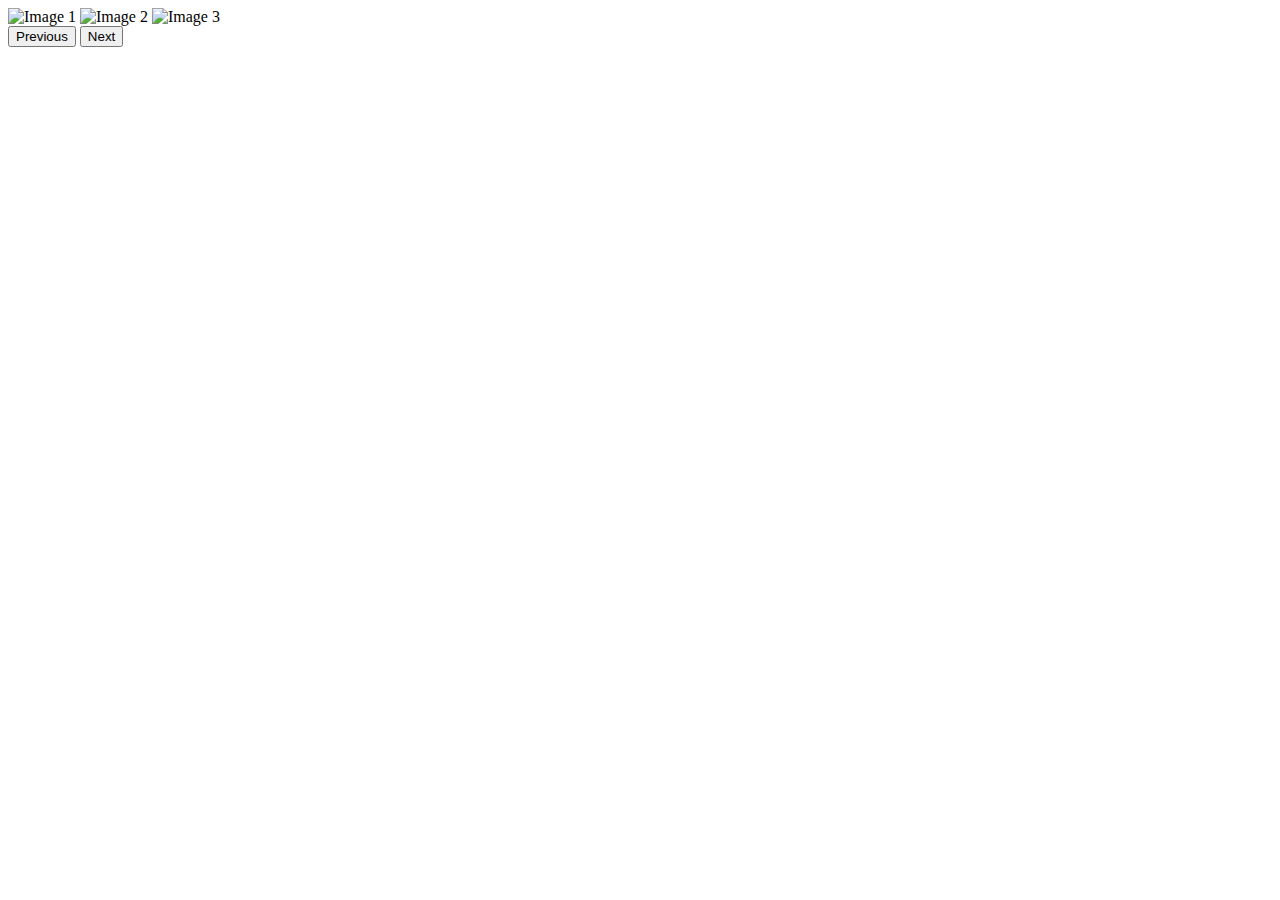
==== Alpha/index.html @ 67f6c279 "gallery html" ====
<!DOCTYPE html>
<html lang="en">
    <head>
        <meta charset="UTF-8">
        <meta name="viewport" content="width=device-width, initial-scale=1.0">
        <title>Alpha Image Gallery</title>
        <link rel="stylesheet" href="styles.css">
    </head>
    <body>
        <div class="gallery-container">
            <div class="gallery">
                <img src="https://via.placeholder.com/300" alt="Image 1" class="active">
                <img src="https://via.placeholder.com/300" alt="Image 2">
                <img src="https://via.placeholder.com/300" alt="Image 3">
            </div>
            <div class="controls">
                <button id="prev">Previous</button>
                <button id="next">Next</button>
            </div>
        </div>
        <script src="script.js"></script>
    </body>
</html>
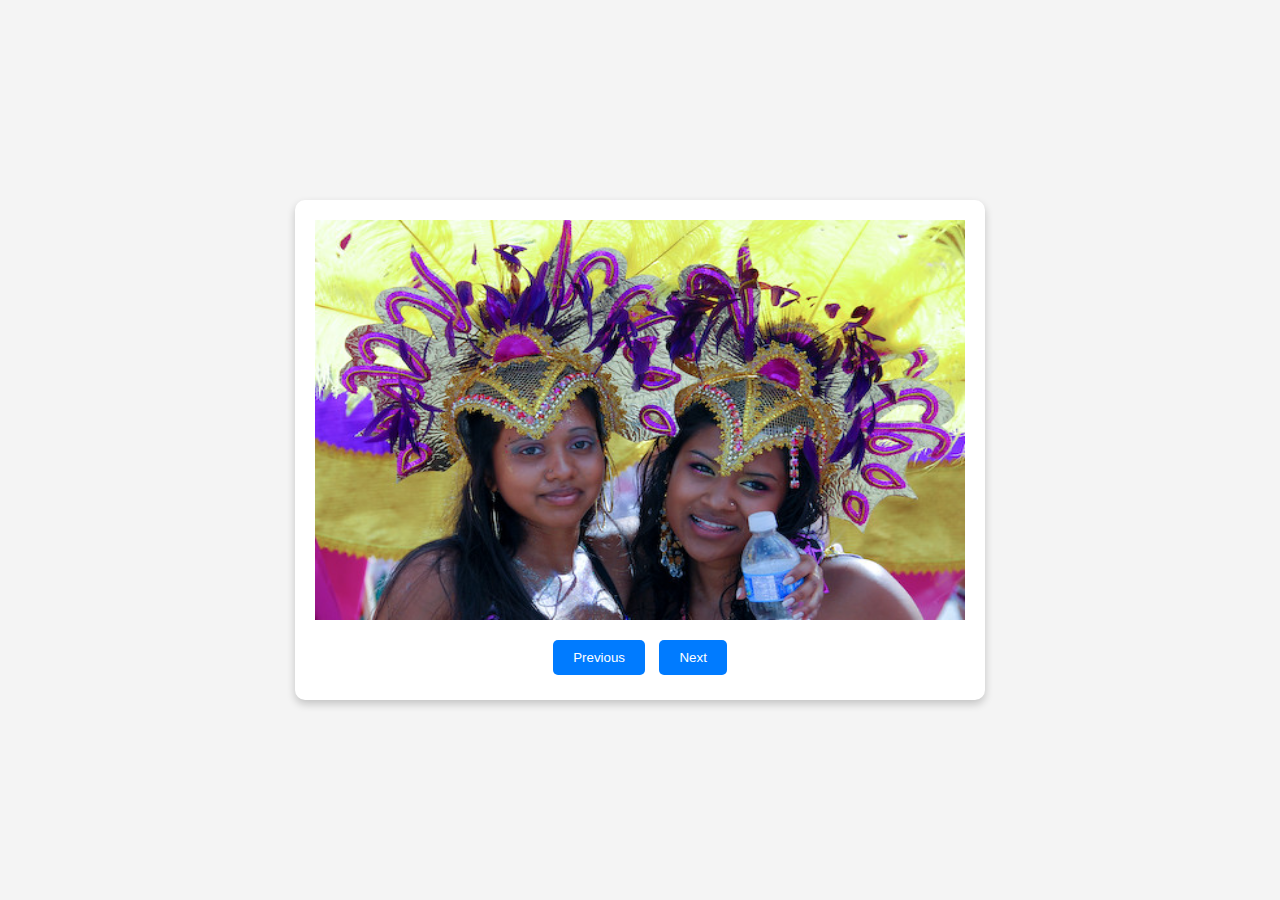
==== commit bf778d96: "The images structure" ====
--- a/Alpha/index.html
+++ b/Alpha/index.html
@@ -9,9 +9,15 @@
     <body>
         <div class="gallery-container">
             <div class="gallery">
-                <img src="https://via.placeholder.com/300" alt="Image 1" class="active">
-                <img src="https://via.placeholder.com/300" alt="Image 2">
-                <img src="https://via.placeholder.com/300" alt="Image 3">
+                <img src="images/African_beauty.jpg" alt="Sample image of African culture" class="active">
+                <img src="images/African_culture_children.jpg" alt="Image 2">
+                <img src="images/African-Culture-Festival1.jpg" alt="Image 3">
+                <img src="images/African_materials.jpg" alt="Image 4">
+                <img src="images/native hair1.webp" alt="Image 5">
+                <img src="images/African_culture_girls2.jpg" alt="Image 6">
+                <img src="images/African_culture_children2.jpg" alt="Image 7">
+                <img src="images/African_culture_boy.jpg" alt="Image 8">
+                <img src="images/African bead.jpg" alt="Image 9">
             </div>
             <div class="controls">
                 <button id="prev">Previous</button>
--- a/Alpha/styles.css
+++ b/Alpha/styles.css
@@ -0,0 +1,71 @@
+body {
+    font-family: Arial, Helvetica, sans-serif;
+    margin: 0;
+    padding: 0;
+    display: flex;
+    justify-content: center;
+    align-items: center;
+    min-height: 100vh;
+    background-color: #f4f4f4;
+}
+
+/*  Gallery Container */
+.gallery-container {
+    width: 100%;
+    max-width: 650px;
+    text-align: center;
+    box-shadow: 0 4px 8px rgba(0, 0, 0, 0.2);
+    background: #fff;
+    padding: 20px;
+    border-radius: 10px;
+}
+
+/* Gallery */
+.gallery {
+    position: relative;
+    display: flex;
+    overflow: hidden;
+    height: 400px;
+}
+
+.gallery img{
+    width: 100%;
+    height: auto;
+    display: none;
+    transition: opacity 0.5s ease-in-out;
+}
+
+.gallery img.active {
+    display: block;
+    opacity: 1.5;
+}
+
+.gallery img:hover {
+    transform: scale(1.05);
+    transition: transform 0.3s ease-in-out;
+}
+
+/* Controls */
+.controls {
+    margin-top: 15px;
+}
+
+.controls button {
+    padding: 10px 20px;
+    margin: 5px;
+    border: none;
+    border-radius: 5px;
+    background-color: #007bff;
+    color: white;
+    cursor: pointer;
+    transition: background-color 0.3s;
+}
+
+.controls button:focus {
+    outline: 2px solid #0056b3;
+    outline-offset: 2px;
+}
+
+.controls button:hover {
+    background-color: #0056b3;
+}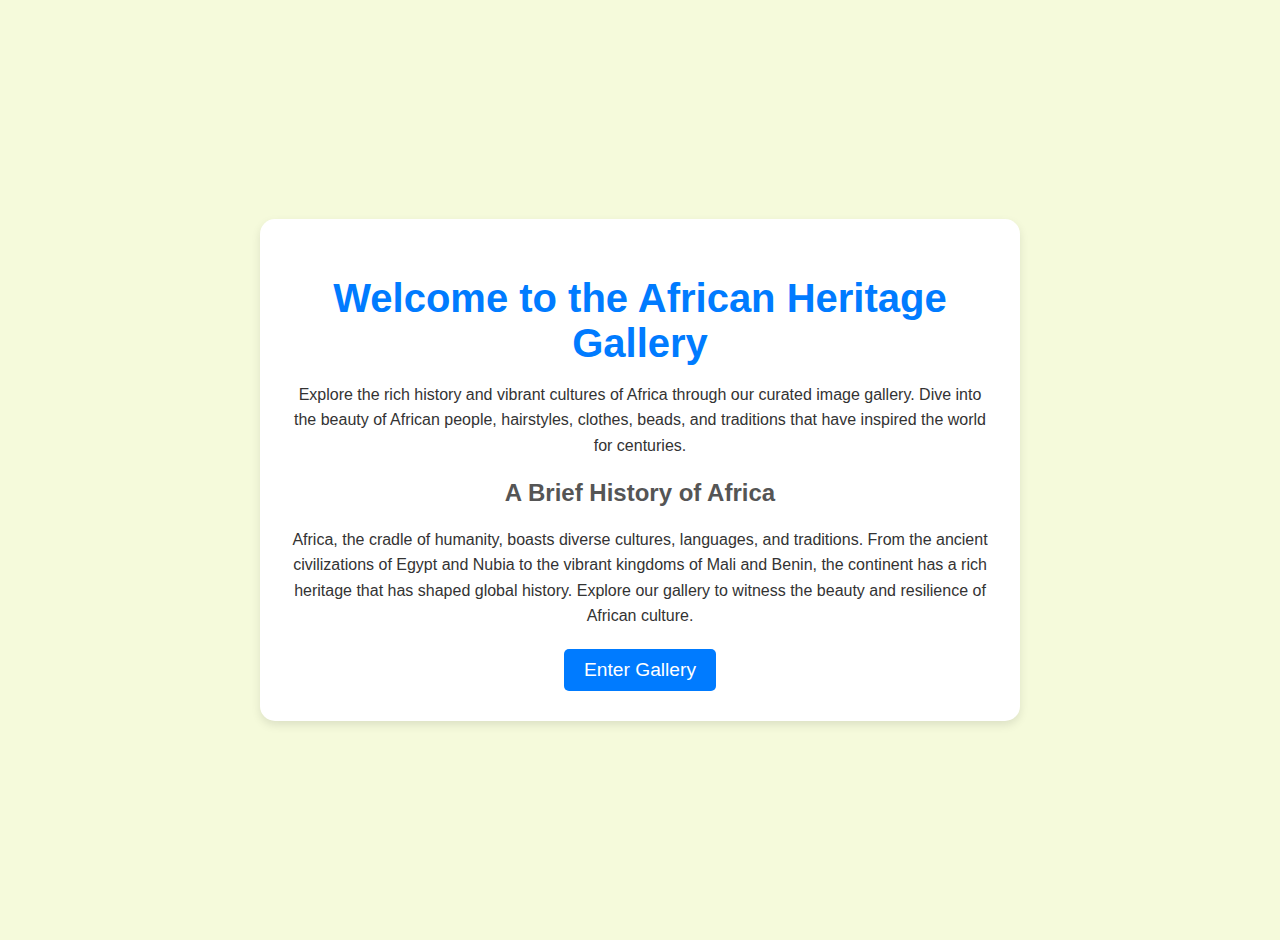
==== commit 42456d9b: "Structures" ====
--- a/Alpha/index.html
+++ b/Alpha/index.html
@@ -1,29 +1,31 @@
 <!DOCTYPE html>
 <html lang="en">
-    <head>
-        <meta charset="UTF-8">
-        <meta name="viewport" content="width=device-width, initial-scale=1.0">
-        <title>Alpha Image Gallery</title>
-        <link rel="stylesheet" href="styles.css">
-    </head>
-    <body>
-        <div class="gallery-container">
-            <div class="gallery">
-                <img src="images/African_beauty.jpg" alt="Sample image of African culture" class="active">
-                <img src="images/African_culture_children.jpg" alt="Image 2">
-                <img src="images/African-Culture-Festival1.jpg" alt="Image 3">
-                <img src="images/African_materials.jpg" alt="Image 4">
-                <img src="images/native hair1.webp" alt="Image 5">
-                <img src="images/African_culture_girls2.jpg" alt="Image 6">
-                <img src="images/African_culture_children2.jpg" alt="Image 7">
-                <img src="images/African_culture_boy.jpg" alt="Image 8">
-                <img src="images/African bead.jpg" alt="Image 9">
+<head>
+    <meta charset="UTF-8">
+    <meta name="viewport" content="width=device-width, initial-scale=1.0">
+    <title>Welcome to the Image Gallery</title>
+    <link rel="stylesheet" href="styles.css">
+</head>
+<body>
+    <div class="home-container">
+        <div class="content-box">
+            <h1>Welcome to the African Heritage Gallery</h1>
+            <p>
+                Explore the rich history and vibrant cultures of Africa through our curated image gallery.
+                Dive into the beauty of African people, hairstyles, clothes, beads, and traditions that have 
+                inspired the world for centuries.
+            </p>
+            <div class="history-section">
+                <h2>A Brief History of Africa</h2>
+                <p>
+                    Africa, the cradle of humanity, boasts diverse cultures, languages, and traditions.
+                    From the ancient civilizations of Egypt and Nubia to the vibrant kingdoms of Mali and Benin,
+                    the continent has a rich heritage that has shaped global history. Explore our gallery to witness
+                    the beauty and resilience of African culture.
+                </p>
             </div>
-            <div class="controls">
-                <button id="prev">Previous</button>
-                <button id="next">Next</button>
-            </div>
+            <button onclick="location.href='gallery.html'" class="start-button">Enter Gallery</button>
         </div>
-        <script src="script.js"></script>
-    </body>
-</html>
+    </div>
+</body>
+</html>--- a/Alpha/styles.css
+++ b/Alpha/styles.css
@@ -1,71 +1,127 @@
+/* General Body Styling */
 body {
-    font-family: Arial, Helvetica, sans-serif;
     margin: 0;
     padding: 0;
+    font-family: Arial, sans-serif;
+    background-color: #f9f9f9;
+    color: #333;
+}
+
+/* Home Page Styling */
+.home-container {
     display: flex;
     justify-content: center;
     align-items: center;
     min-height: 100vh;
-    background-color: #f4f4f4;
+    background-color: #f5fadb; /* Light lemon */
+    padding: 20px;
 }
 
-/*  Gallery Container */
-.gallery-container {
-    width: 100%;
-    max-width: 650px;
+.content-box {
+    max-width: 700px;
+    background: white;
+    border-radius: 15px;
+    box-shadow: 0 4px 10px rgba(0, 0, 0, 0.1);
+    padding: 30px;
     text-align: center;
-    box-shadow: 0 4px 8px rgba(0, 0, 0, 0.2);
-    background: #fff;
-    padding: 20px;
-    border-radius: 10px;
 }
 
-/* Gallery */
-.gallery {
-    position: relative;
-    display: flex;
-    overflow: hidden;
-    height: 400px;
+.content-box h1 {
+    font-size: 2.5rem;
+    margin-bottom: 15px;
+    color: #007bff;
 }
 
-.gallery img{
-    width: 100%;
-    height: auto;
-    display: none;
-    transition: opacity 0.5s ease-in-out;
+.content-box p {
+    line-height: 1.6;
+    margin-bottom: 20px;
 }
 
-.gallery img.active {
-    display: block;
-    opacity: 1.5;
+.history-section h2 {
+    margin-top: 20px;
+    color: #555;
+}
+
+.start-button {
+    padding: 10px 20px;
+    font-size: 1.2rem;
+    color: white;
+    background-color: #007bff;
+    border: none;
+    border-radius: 5px;
+    cursor: pointer;
+    transition: background-color 0.3s ease-in-out;
+}
+
+.start-button:hover {
+    background-color: #0056b3;
+}
+
+/* Gallery Styling */
+.gallery-container {
+    width: 90%;
+    max-width: 800px;
+    margin: 30px auto;
+    text-align: center;
+    background: #fff;
+    box-shadow: 0 4px 8px rgba(0, 0, 0, 0.1);
+    border-radius: 10px;
+    padding: 20px;
+}
+
+.gallery {
+    display: flex;
+    flex-wrap: wrap;
+    gap: 10px;
+    justify-content: center;
+}
+
+.gallery img {
+    width: calc(33.33% - 10px);
+    height: auto;
+    border-radius: 8px;
+    box-shadow: 0 2px 4px rgba(0, 0, 0, 0.1);
+    transition: transform 0.3s, box-shadow 0.3s;
 }
 
 .gallery img:hover {
     transform: scale(1.05);
-    transition: transform 0.3s ease-in-out;
+    box-shadow: 0 4px 8px rgba(0, 0, 0, 0.2);
 }
 
-/* Controls */
 .controls {
-    margin-top: 15px;
+    margin-top: 20px;
+    display: flex;
+    justify-content: center;
+    gap: 10px;
 }
 
 .controls button {
     padding: 10px 20px;
-    margin: 5px;
+    font-size: 1rem;
+    color: white;
+    background-color: #007bff;
     border: none;
     border-radius: 5px;
-    background-color: #007bff;
-    color: white;
     cursor: pointer;
     transition: background-color 0.3s;
 }
 
-.controls button:focus {
-    outline: 2px solid #0056b3;
-    outline-offset: 2px;
+.controls button:hover {
+    background-color: #0056b3;
 }
 
-.controls button:hover {
-    background-color: #0056b3;
-}+/* Hide inactive images */
+.hidden {
+    display: none;
+}
+
+/* Show active image */
+.active {
+    display: block;
+    width: 100%; /* Adjust width as needed */
+    height: auto;
+    border-radius: 8px;
+    box-shadow: 0 2px 4px rgba(0, 0, 0, 0.1);
+    transition: transform 0.3s, box-shadow 0.3s;
+}
